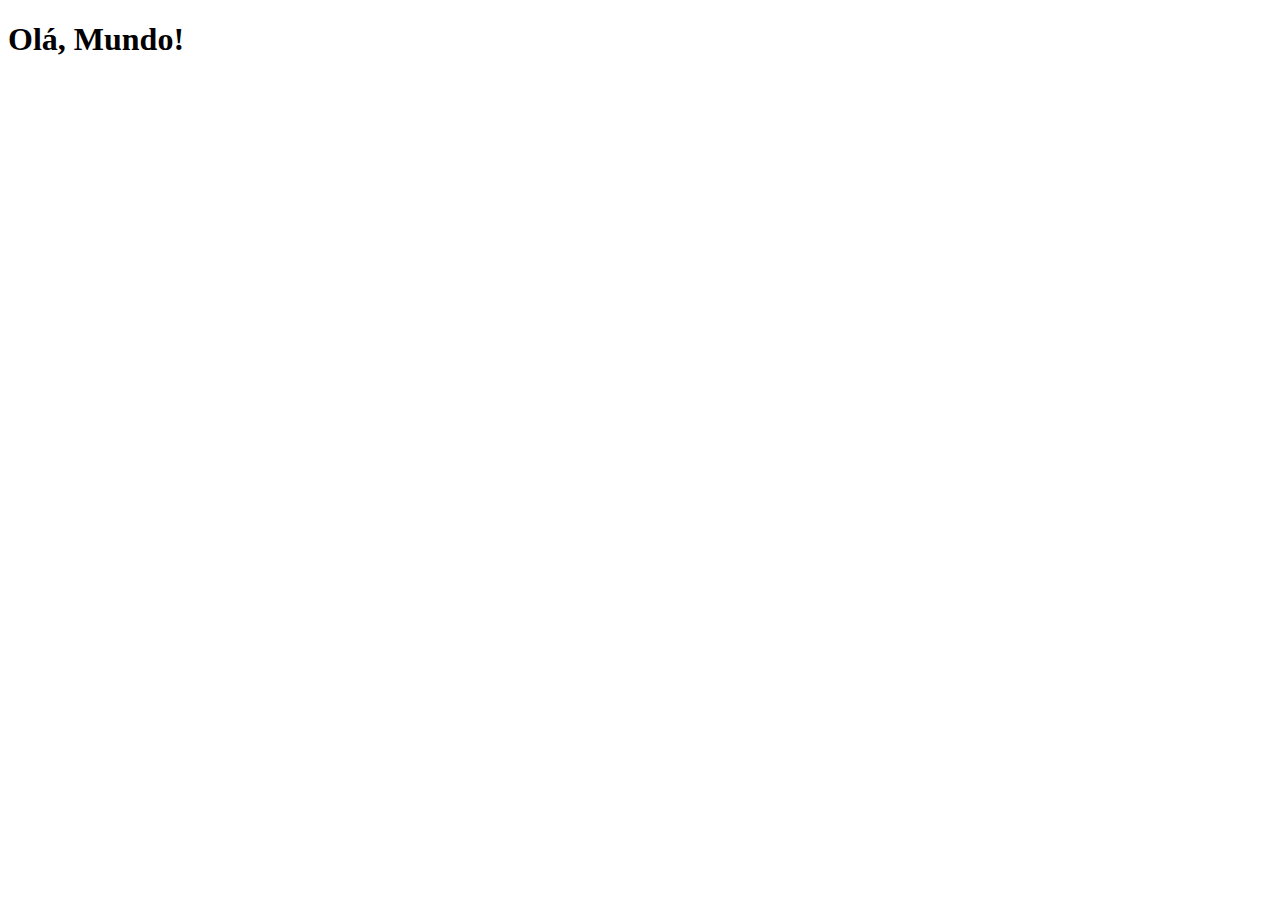
==== index.html @ 1bc796b9 "criei a pagina principal" ====
<!DOCTYPE html>
<html lang="pt-br">
<head>
    <meta charset="UTF-8">
    <meta name="viewport" content="width=device-width, initial-scale=1.0">
    <link rel="shortcut icon" href="favicon.ico" type="image/x-icon">
    <title>Projetos Redes Socias</title>
</head>
<body>
    <h1>Olá, Mundo!</h1>
</body>
</html>
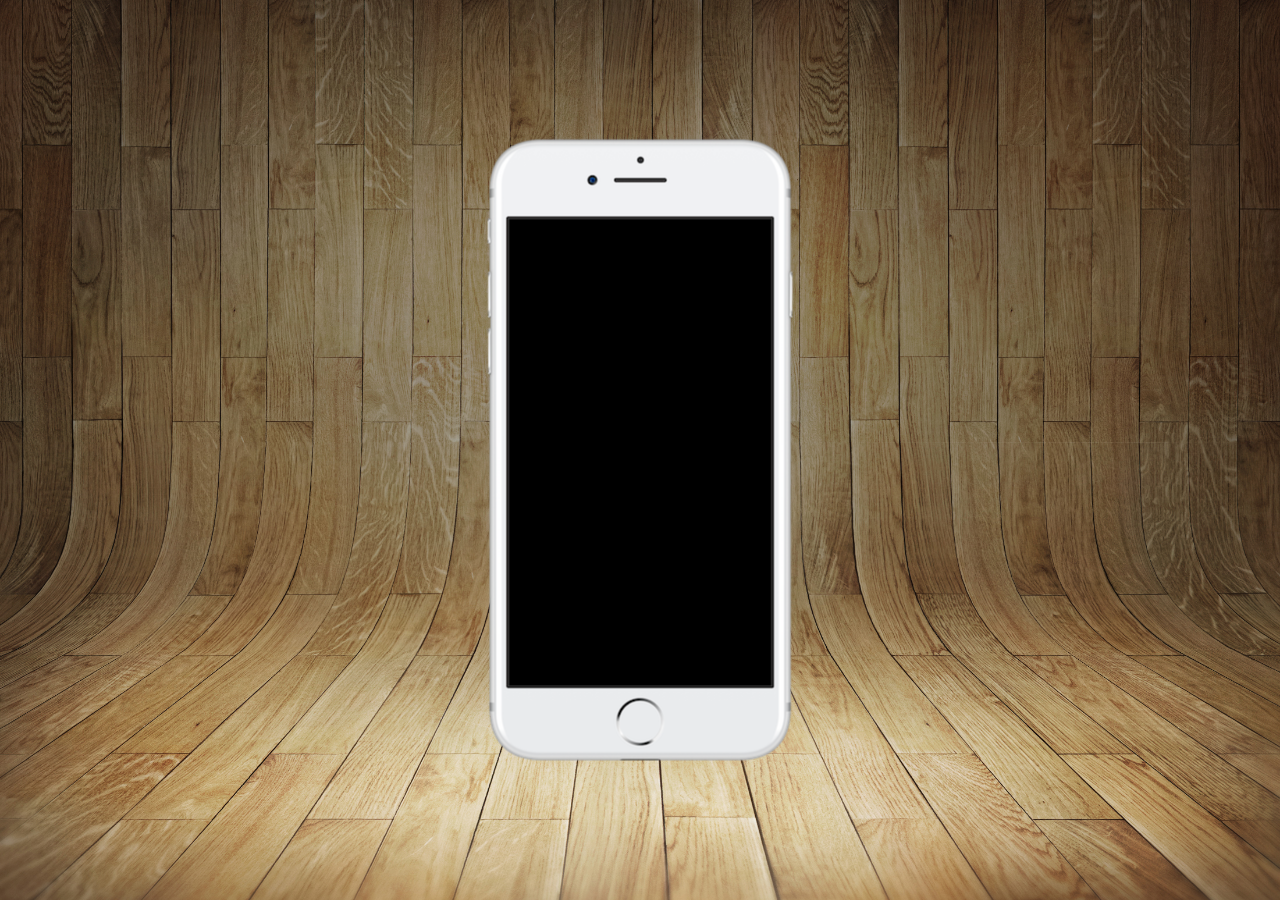
==== commit e036a456: "comecei as configurações" ====
--- a/index.html
+++ b/index.html
@@ -4,9 +4,18 @@
     <meta charset="UTF-8">
     <meta name="viewport" content="width=device-width, initial-scale=1.0">
     <link rel="shortcut icon" href="favicon.ico" type="image/x-icon">
+    <link rel="stylesheet" href="estilos/style.css">
     <title>Projetos Redes Socias</title>
 </head>
 <body>
-    <h1>Olá, Mundo!</h1>
+    <main>
+        <section id="telefone">
+
+        </section>
+
+        <section id="redes sociais">
+
+        </section>
+    </main>
 </body>
 </html>--- a/estilos/style.css
+++ b/estilos/style.css
@@ -0,0 +1,31 @@
+@charset "UTF-8";
+*{
+    margin: 0px;
+    padding: 0px;
+    font-family: Arial, Helvetica, sans-serif;
+}
+
+html, body{
+    height: 100vh;
+    width: 100vw;
+    background-color: black;
+}
+body{
+    background:url('../imagens/fundo-madeira.jpg') no-repeat top center;
+    background-size: cover;
+    background-attachment: fixed;
+}
+main{
+    height: 100vh;
+    position: relative;
+}
+
+section#telefone{
+    top: 50%;
+    left: 50%;
+    height: 627px;
+    transform: translate(-50%, -50%);
+    width: 311px;
+    position: absolute;
+    background: url('../imagens/frame-iphone.png') no-repeat ;
+}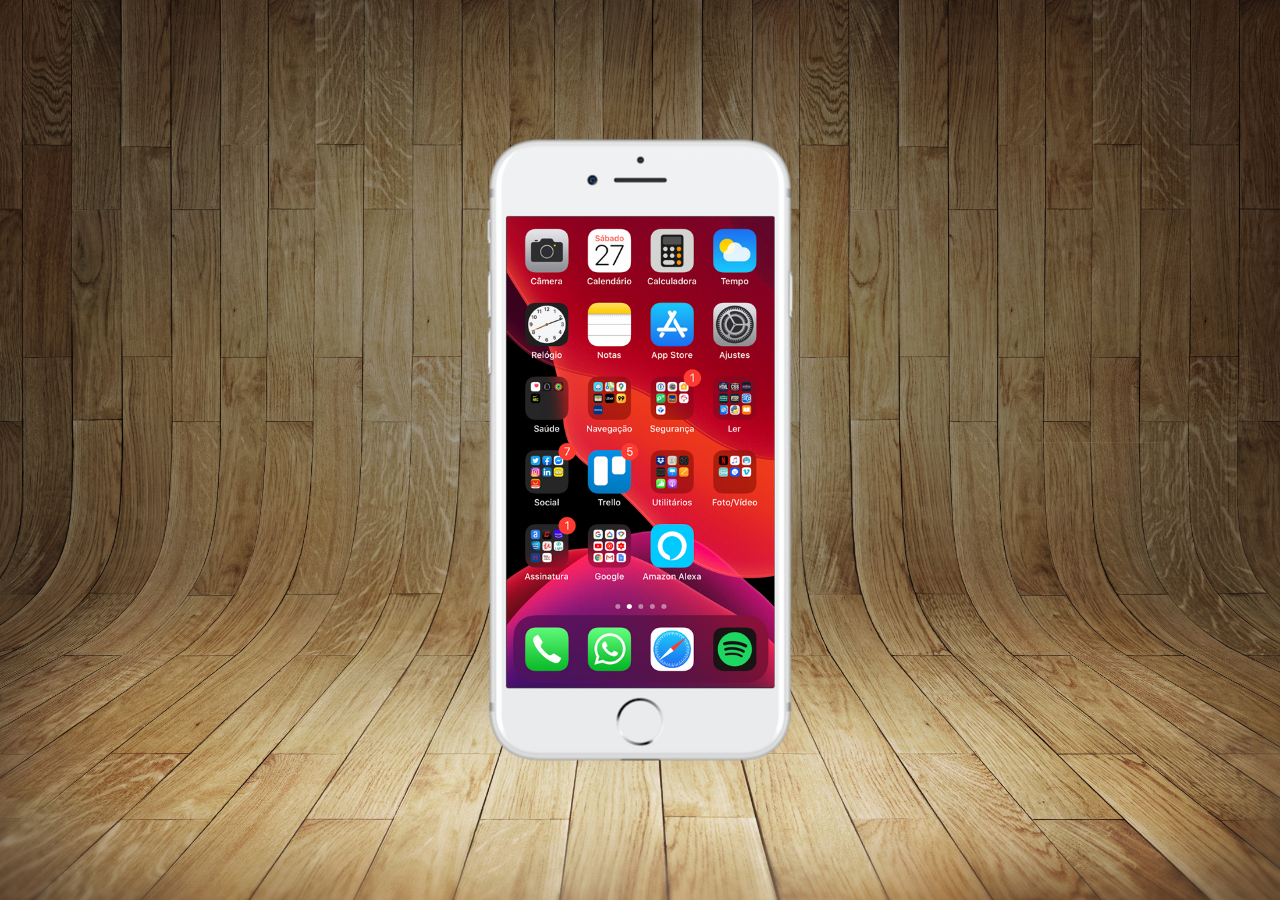
==== commit 38843724: "criei a tela home" ====
--- a/index.html
+++ b/index.html
@@ -10,7 +10,7 @@
 <body>
     <main>
         <section id="telefone">
-
+            <iframe src="home.html" name="tela" id="tela" frameborder="0"></iframe>
         </section>
 
         <section id="redes sociais">
--- a/estilos/style.css
+++ b/estilos/style.css
@@ -28,4 +28,12 @@
     width: 311px;
     position: absolute;
     background: url('../imagens/frame-iphone.png') no-repeat ;
+}
+
+iframe#tela{
+    position: relative;
+    top:80px;
+    left: 22px;
+    height:471px ;
+    width:268px ;
 }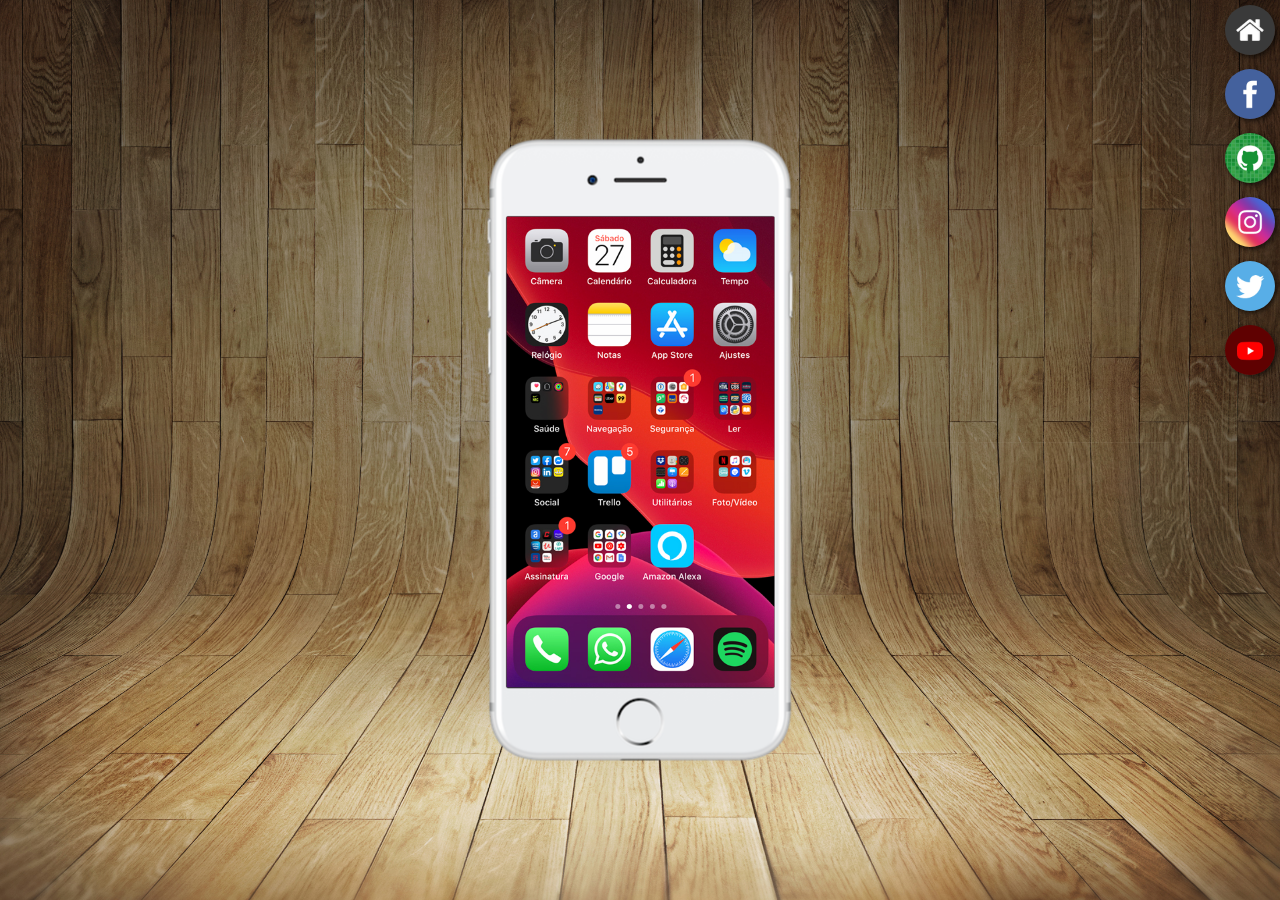
==== commit 5cfee903: "criei botões na lateral" ====
--- a/index.html
+++ b/index.html
@@ -10,11 +10,18 @@
 <body>
     <main>
         <section id="telefone">
-            <iframe src="home.html" name="tela" id="tela" frameborder="0"></iframe>
+            <iframe src="home.html" name="tela" id="tela" frameborder="0">
+                seu navegador não é compatível com isso.
+            </iframe>
         </section>
 
-        <section id="redes sociais">
-
+        <section id="redes-sociais">
+            <a href="#" target="tela"><img src="imagens/logo-home.jpg" alt="Home"></a><br>
+            <a href="#" target="tela"><img src="imagens/logo-facebook.jpg" alt="Facebook"></a><br>
+            <a href="#" target="tela"><img src="imagens/logo-github.jpg" alt="Github"></a><br>
+            <a href="#" target="tela"><img src="imagens/logo-instagram.jpg" alt="Instagram"></a><br>
+            <a href="#" target="tela"><img src="imagens/logo-twitter.jpg" alt="Twitter"></a><br>
+            <a href="#" target="tela"><img src="imagens/logo-youtube.jpg" alt="YouTube"></a><br>
         </section>
     </main>
 </body>
--- a/estilos/style.css
+++ b/estilos/style.css
@@ -36,4 +36,23 @@
     left: 22px;
     height:471px ;
     width:268px ;
+}
+#redes-sociais{
+    text-align: right;
+}
+
+section#redes-sociais img{
+    width: 50px;
+    border-radius:50% ;
+    box-shadow: 2px 2px 5px rgba(0, 0, 0, 0.61);
+    margin: 5px;
+    box-sizing: border-box;
+}
+
+section#redes-sociais img:hover{
+    border: 2px solid rgba(255, 255, 255, 0.603);
+    transform:translate(-3px ,-3px);
+    box-shadow: 5px 5px 10px rgba(0, 0, 0, 0.63);
+    transition: transform .2s, border 1s;
+
 }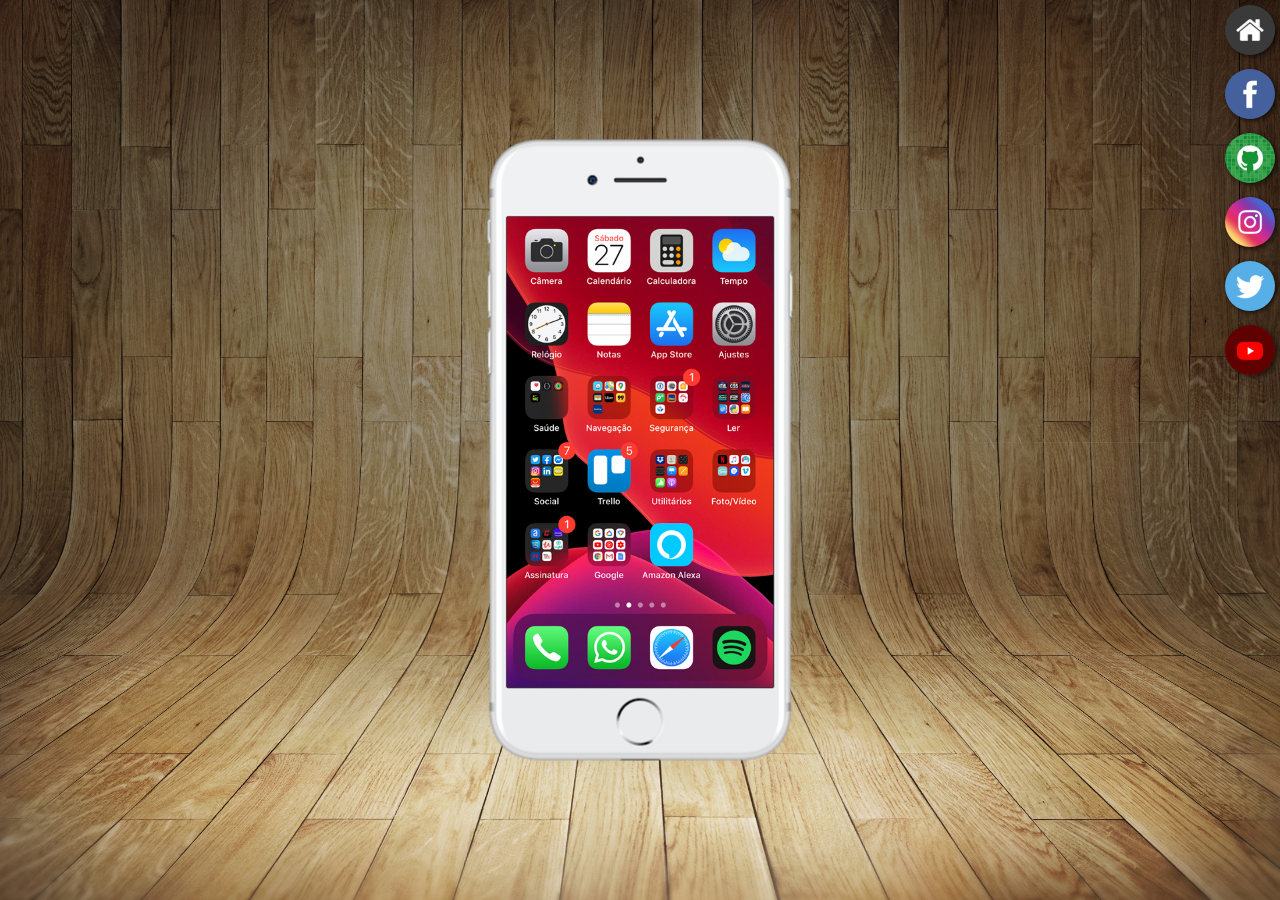
==== commit e4613408: "adicionei as redes sociais aos botões" ====
--- a/index.html
+++ b/index.html
@@ -16,12 +16,12 @@
         </section>
 
         <section id="redes-sociais">
-            <a href="#" target="tela"><img src="imagens/logo-home.jpg" alt="Home"></a><br>
-            <a href="#" target="tela"><img src="imagens/logo-facebook.jpg" alt="Facebook"></a><br>
-            <a href="#" target="tela"><img src="imagens/logo-github.jpg" alt="Github"></a><br>
-            <a href="#" target="tela"><img src="imagens/logo-instagram.jpg" alt="Instagram"></a><br>
-            <a href="#" target="tela"><img src="imagens/logo-twitter.jpg" alt="Twitter"></a><br>
-            <a href="#" target="tela"><img src="imagens/logo-youtube.jpg" alt="YouTube"></a><br>
+            <a href="home.html" target="tela"><img src="imagens/logo-home.jpg" alt="Home"></a><br>
+            <a href="facebook.html" target="tela"><img src="imagens/logo-facebook.jpg" alt="Facebook"></a><br>
+            <a href="github.html" target="tela"><img src="imagens/logo-github.jpg" alt="Github"></a><br>
+            <a href="instagram.html" target="tela"><img src="imagens/logo-instagram.jpg" alt="Instagram"></a><br>
+            <a href="twitter.html" target="tela"><img src="imagens/logo-twitter.jpg" alt="Twitter"></a><br>
+            <a href="youtube.html" target="tela"><img src="imagens/logo-youtube.jpg" alt="YouTube"></a><br>
         </section>
     </main>
 </body>
--- a/estilos/style.css
+++ b/estilos/style.css
@@ -35,7 +35,7 @@
     top:80px;
     left: 22px;
     height:471px ;
-    width:268px ;
+    width:267px ;
 }
 #redes-sociais{
     text-align: right;
